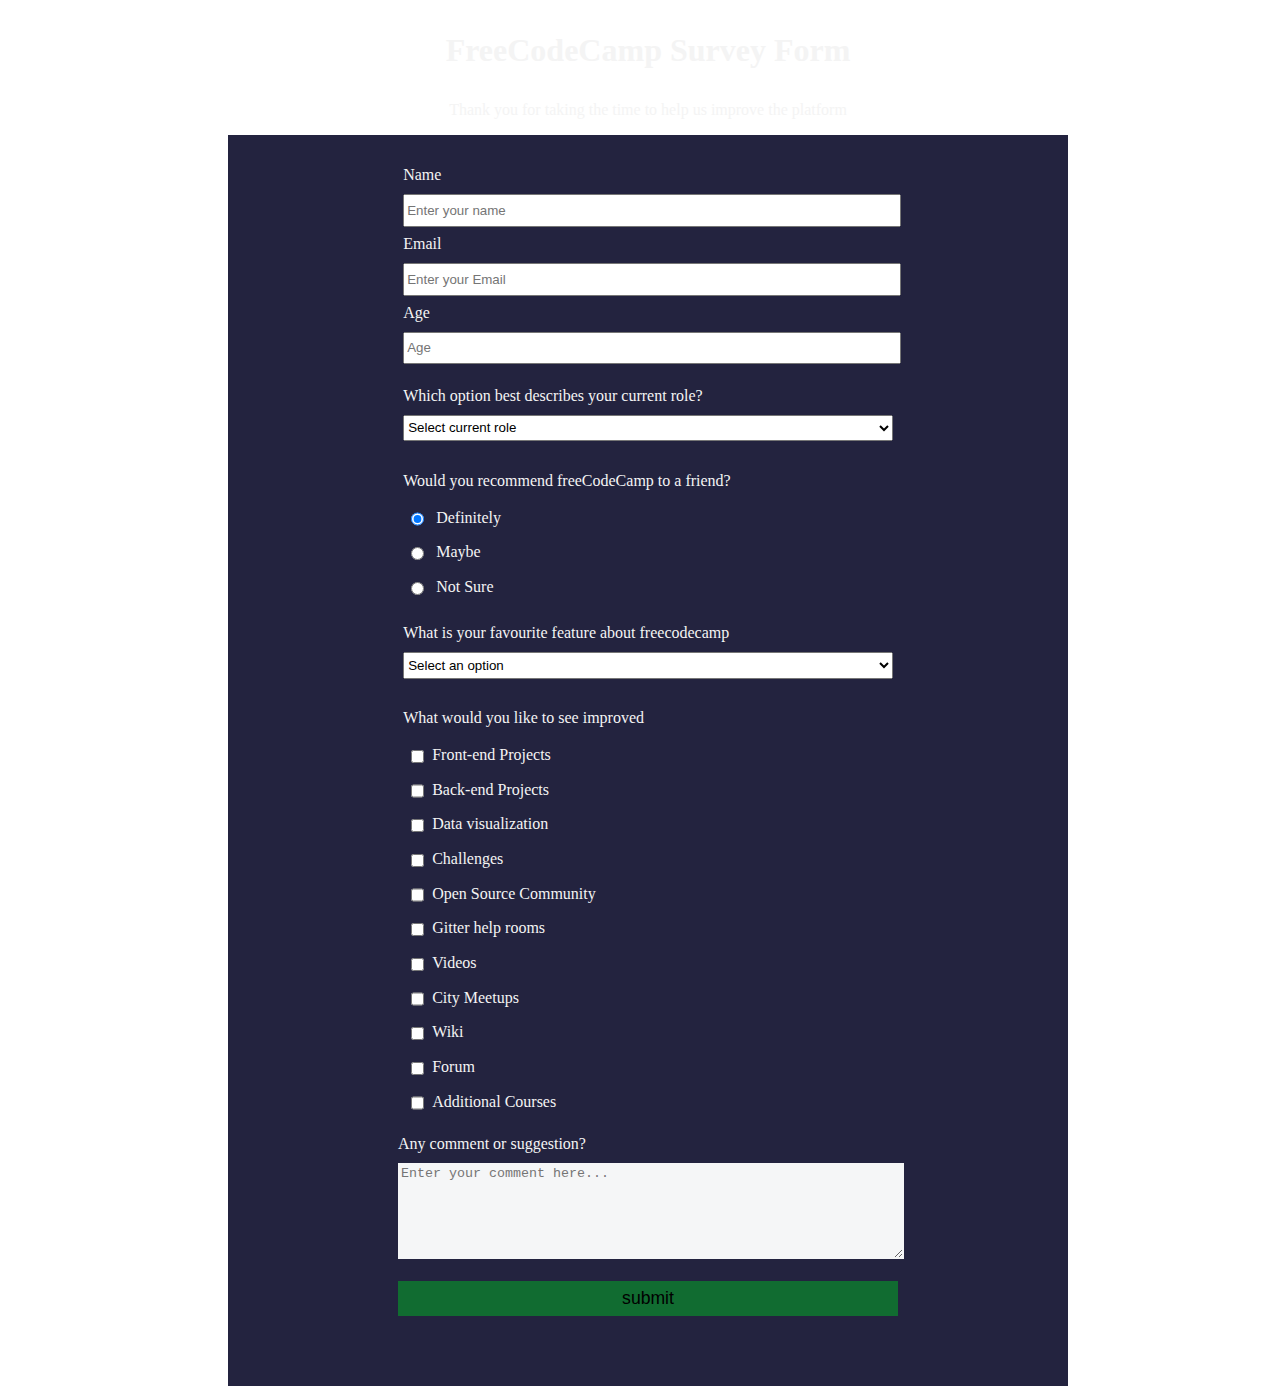
==== surveyform.html @ 0c185df8 "survey form for freecode camp" ====
<!DOCTYPE html>
<html lang="en">
  <head>
    <meta charset="UTF-8" />
    <meta name="viewport" content="width=device-width, initial-scale=1.0" />
    <link href="survey.css" rel="stylesheet">
    <title>FreeCodeCamp Survey Form</title>
  </head>
  <body>
    <h1 id="title">FreeCodeCamp Survey Form</h1>
    <p class="description" id="description">Thank you for taking the time to help us improve the platform</p>
    <div class="survey">
    <form id="survey-form">
      <fieldset>
        <label for="name-label" id="name-label"
          >Name <input
            id="name"
            type="text"
            name="name"
            placeholder="Enter your name"
            required
          /></label
        >
        <label for="email-label" id="email-label"
          >Email <input
            id="email"
            type="email"
            name="email"
            placeholder="Enter your Email"
            required
          /></label
        >
        <label for="number-label" id="number-label"
          >Age <input
            id="number"
            type="number"
            name="number"
            min="10"
            max="120"
            placeholder="Age"
            required
          /></label
        >
      </fieldset>

<fieldset>
        <label for="hear-about-us">Which option best describes your current role?
          <select id="dropdown">
            <option value="">
              Select current role
              </option>
              <option value="1">
              Student
              </option>
              <option value="2">
              Full Time Job
              </option>
              <option value="2">
              Full Time Learner
              </option>
              <option value="3">
              Prefer not to say
              </option>
               <option value="4">
              Other
              </option>

            </select>
          </label>
        </fieldset>


      <fieldset>
        <p>Would you recommend freeCodeCamp to a friend?</p>
        <label for="definitely"
          ><input
            id="definitely"
            type="radio"
            name="recommend"
            value="1"
            class="inline"
            checked
          />
          Definitely</label
        >
        <label for="maybe"
          ><input
            id="maybe"
            type="radio"
            name="recommend"
            value="2"
            class="inline"
            
          />
          Maybe</label
        >
        <label for="not-sure"
          ><input
            id="not-sure"
            type="radio"
            name="recommend"
            value="3"
            class="inline"
            
          />
          Not Sure</label
        >
      </fieldset>


      <fieldset>
        <label for="hear-about-us">What is your favourite feature about freecodecamp
          <select id="hear-about-us" name="hear-about-us">
            <option value="">
              Select an option
              </option>
              <option value="1">
              Challenges
              </option>
              <option value="2">
              Projects
              </option>
              <option value="2">
              Communities
              </option>
              <option value="3">
              Open source
              </option>

            </select>
          </label>
        </fieldset>
        <fieldset>
          <p>What would you like to see improved</p>
          <label for="front-end-projects">
            <input type="checkbox"
            id="front-end-projects"
            name="improve"
            value="1"
            class="inline">Front-end Projects
          </label>
          <label for="back-end-projects">
            <input type="checkbox"
            id="back-end-projects"
            name="improve"
            value="2"
            class="inline">Back-end Projects
          </label>
          <label for="data-visualizer">
            <input type="checkbox"
            id="data-visualizer"
            name="improve"
            value="3"
            class="inline">Data visualization
          </label>
          <label for="challenges">
            <input type="checkbox"
            id="challenges"
            name="improve"
            value="4"
            class="inline">Challenges
          </label>
          <label for="open-source-communtyi">
            <input type="checkbox"
            id="open-source-community"
            name="improve"
            value="5"
            class="inline">Open Source Community
          </label>
          <label for="gitter-help-rooms">
            <input type="checkbox"
            id="gitter-help-rooms"
            name="improve"
            value="6"
            class="inline">Gitter help rooms
          </label>
          <label for="videos">
            <input type="checkbox"
            id="videos"
            name="improve"
            value="7"
            class="inline">Videos
          </label>
          <label for="city-meetups">
            <input type="checkbox"
            id="city-meetups"
            name="improve"
            value="8"
            class="inline">City Meetups
          </label>
          <label for="wiki">
            <input type="checkbox"
            id="wiki"
            name="improve"
            value="9"
            class="inline">Wiki
          </label>
          <label for="forums">
            <input type="checkbox"
            id="forums"
            name="improve"
            value="10"
            class="inline">Forum
          </label>
          <label for="additiona-courses">
            <input type="checkbox"
            id="additional-courses"
            name="improve"
            value="11"
            class="inline">Additional Courses
          </label>
          </fieldset>
</fieldset>
          <label for="comment">Any comment or suggestion?
          <textarea id="comment" name="comment" rows="6" cols="60" placeholder="Enter your comment here..."></textarea>
          </label>
          </fieldset>
          
          <input type="submit"  id="submit" value="submit">
    </form>
    </div>
  </body>
</html>
---- survey.css ----
body {
  width: 100%;
  height: 100vh;
  background-image: url(https://cdn.freecodecamp.org/curriculum/css-cafe/beans.jpg);
  color: #f4f4f4;
  font-family: Tahoma;
  font-size: 16px;
}

h1, .description {
  text-align: center;
  margin: 1em auto;
}

form {
  min-width: 400px;
  max-width: 500px;
  width: 60vw;
  margin: 0 auto;
  padding-bottom: 2em;
}

fieldset {
  border: none;
  padding: 0.2em;
}

label {
  display: block;
  margin: 0.5rem 0;;
}
input,
textarea,
select {
  margin: 10px 0 0 0;
  width: 100%;
  min-height: 2em;
}
textarea {
  background-color: #f5f6f7;
  border: 1px solid #f5f6f7;
  color: rgb(red, green, blue);
  min-width: 400px;

}

.inline {
  width: unset;
  margin: 0 0.5rem 0;
  vertical-align: middle;
}
input[type="submit"] {
  display: block;
  width: 100%;
  margin: 1em auto;
  height: 2em;
  font-size: 1.1rem;
  background-color: #116C31;
  border: None;
  min-width: 400px;
}
.inline {
  display: inline;
}

.survey {
  width: 80%;
  background-color: #23233f;
  margin-left: auto;
  margin-right: auto;
  padding: 20px;
  max-width: 800px;
}
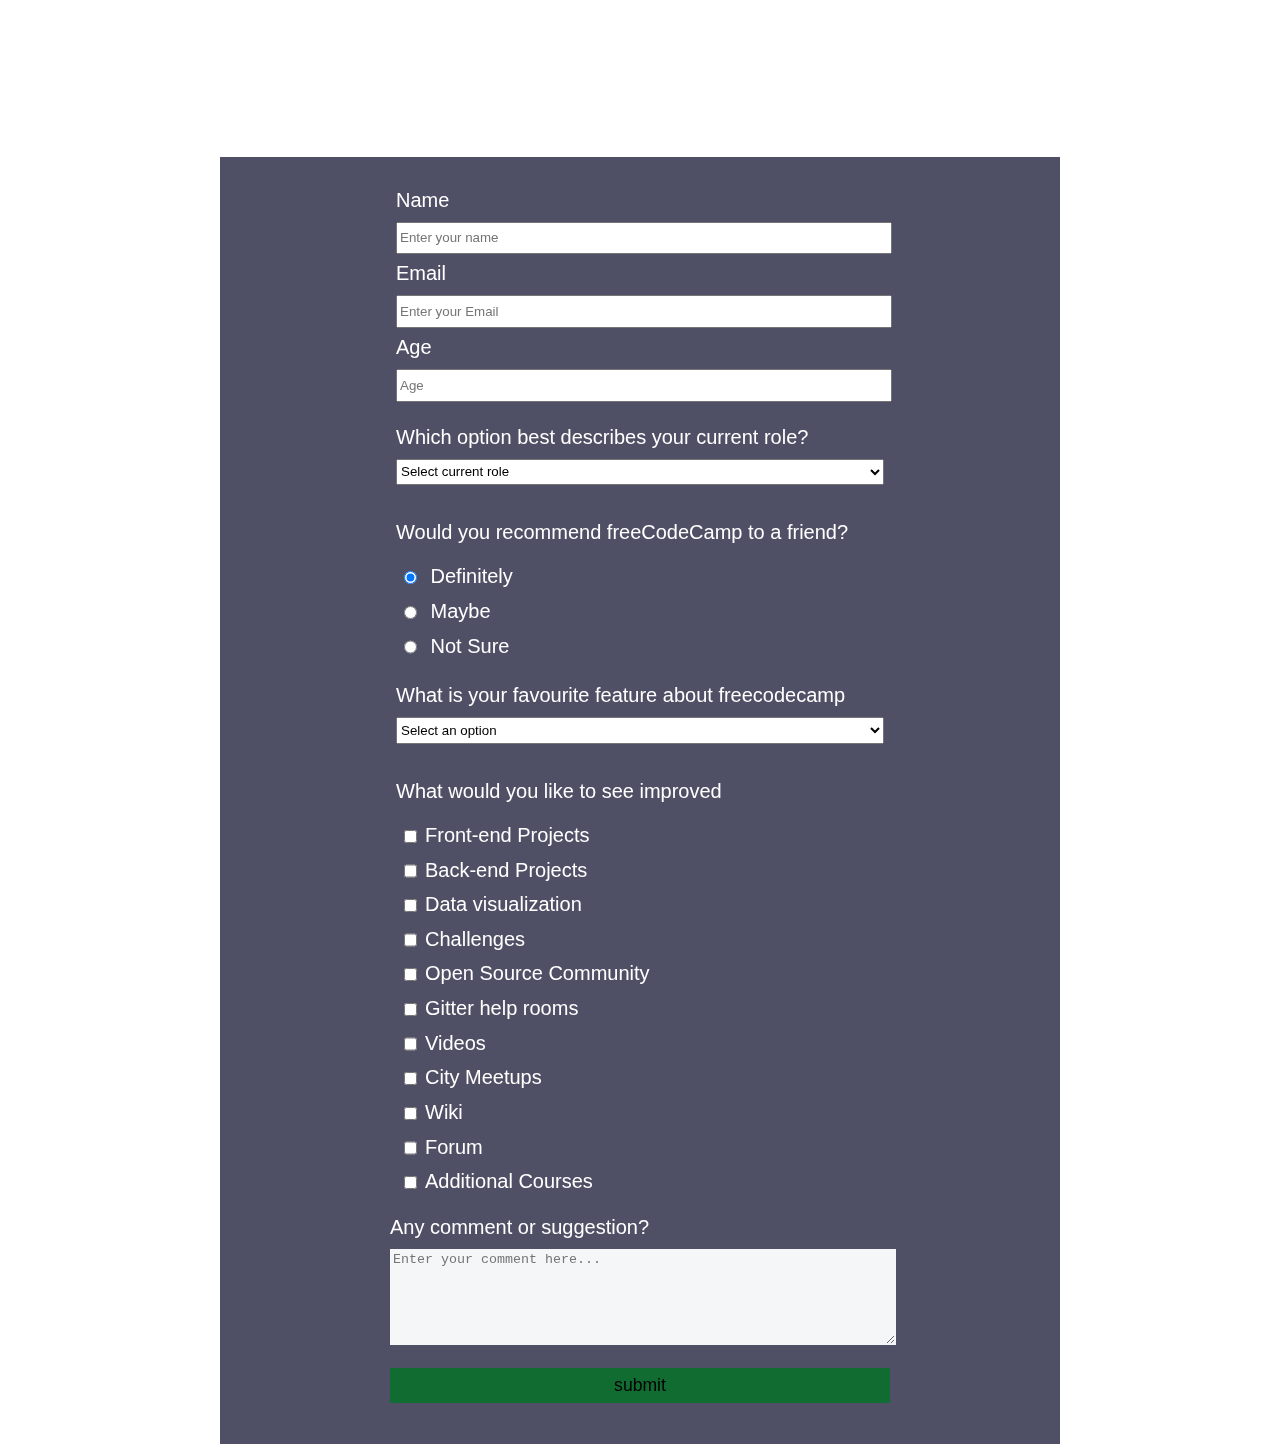
==== commit 59f3086a: "survey form for freecode camp" ====
--- a/surveyform.html
+++ b/surveyform.html
@@ -7,6 +7,7 @@
     <title>FreeCodeCamp Survey Form</title>
   </head>
   <body>
+    <main>
     <h1 id="title">FreeCodeCamp Survey Form</h1>
     <p class="description" id="description">Thank you for taking the time to help us improve the platform</p>
     <div class="survey">
@@ -219,5 +220,6 @@
           <input type="submit"  id="submit" value="submit">
     </form>
     </div>
+    </main>
   </body>
 </html>
--- a/survey.css
+++ b/survey.css
@@ -1,15 +1,30 @@
 body {
+  margin: 0;
+  padding: 0;
   width: 100%;
-  height: 100vh;
-  background-image: url(https://cdn.freecodecamp.org/curriculum/css-cafe/beans.jpg);
-  color: #f4f4f4;
-  font-family: Tahoma;
-  font-size: 16px;
+  height: 100%;
+  background-image: url(https://images.sbs.com.au/dims4/default/cd950f4/2147483647/strip/true/crop/1678x944+35+0/resize/1280x720!/quality/90/?url=http%3A%2F%2Fsbs-au-brightspot.s3.amazonaws.com%2F27%2Faf%2F726317e549feb17e795443970352%2Fis-australia-falling-behind-on-ai-issues-getty.jpg);
+  font-family: 'Roboto', sans-serif;
+  font-size: 20px;
+  background-size: cover; 
+  background-position: center;
 }
+h1 {
+  text-align: center;
+  color: #fff;
+  letter-spacing: .1em;
+  line-height: 1.5em;
+  font-weight: normal;
+  font-style: normal;
+  font-variant: small-caps;
 
-h1, .description {
+}
+.description {
   text-align: center;
   margin: 1em auto;
+  font-style: italic;
+  max-width: 640px;
+  color: #fff
 }
 
 form {
@@ -17,7 +32,7 @@
   max-width: 500px;
   width: 60vw;
   margin: 0 auto;
-  padding-bottom: 2em;
+  padding-bottom: 0.2em;
 }
 
 fieldset {
@@ -65,9 +80,11 @@
 
 .survey {
   width: 80%;
-  background-color: #23233f;
+  background-color: rgba(35, 35, 63, 0.8);
   margin-left: auto;
   margin-right: auto;
   padding: 20px;
   max-width: 800px;
+  backdrop-filter: blur(0.01em);
+  color: #fff;
 }
